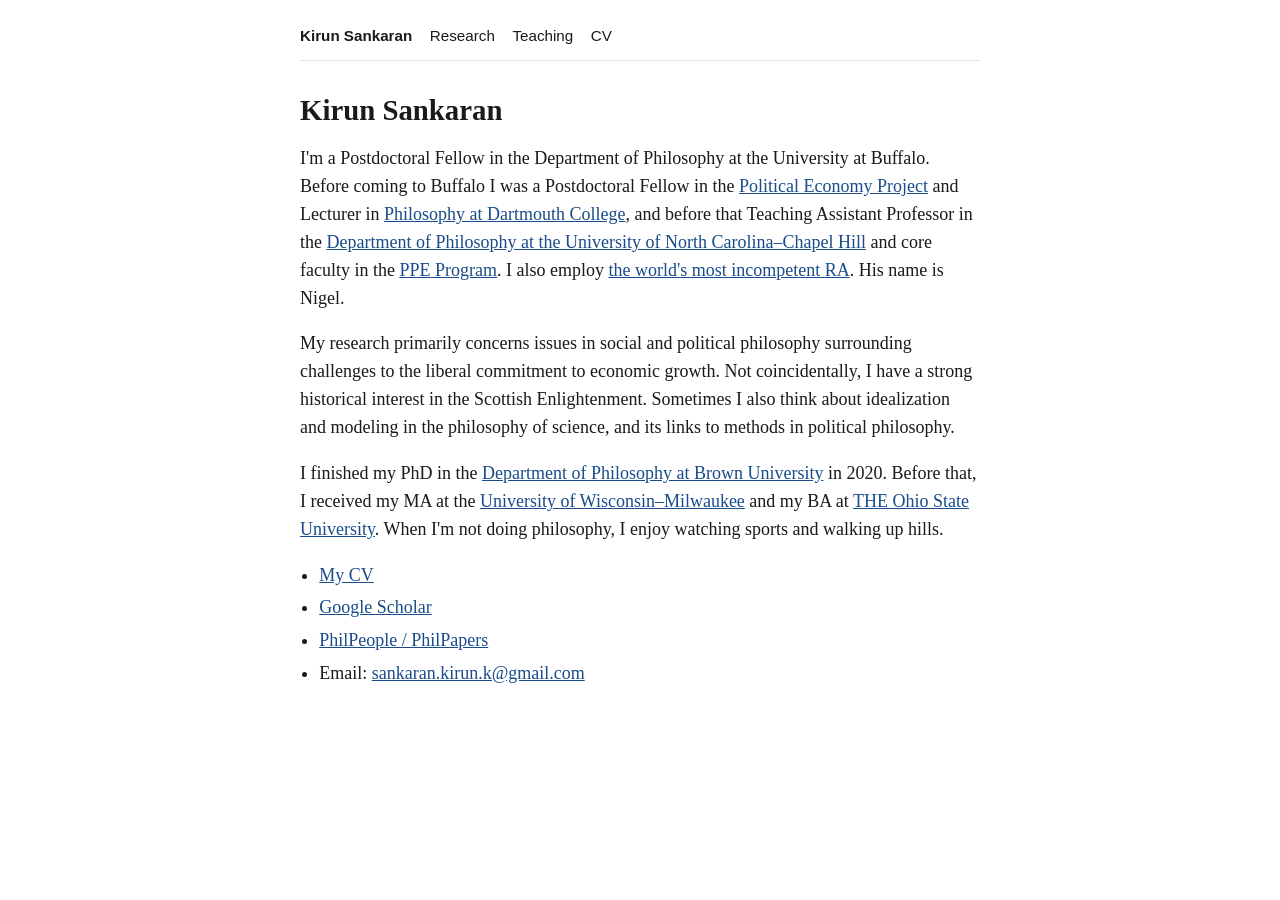
==== index.html @ c6d074b0 "Publish site 2026-08-14 21:10" ====
<!DOCTYPE html>
<html xmlns="http://www.w3.org/1999/xhtml">
<head>
  <meta charset="utf-8" />
  <meta name="generator" content="pandoc 3.10" />
  <meta name="viewport" content="width=device-width, initial-scale=1.0, user-scalable=yes" />
  <title>Kirun Sankaran</title>
  <style>
    /* Default styles provided by pandoc.
    ** See https://pandoc.org/MANUAL.html#variables-for-html for config info.
    */
    span.smallcaps{font-variant: small-caps;}
    div.columns{display: flex; gap: 1.5em;}
    div.column{flex: auto;}
    @media screen {
    div.columns{gap: min(4vw, 1.5em);}
    div.column{overflow-x: auto;}
    }
    div.hanging-indent{margin-left: 1.5em; text-indent: -1.5em;}
    /* The extra [class] is a hack that increases specificity enough to
       override a similar rule in reveal.js */
    ul.task-list[class]{list-style: none;}
    ul.task-list li input[type="checkbox"] {
      font-size: inherit;
      width: 0.8em;
      margin: 0 0.8em 0.2em -1.6em;
      vertical-align: middle;
    }
    .display.math{display: block; text-align: center; margin: 0.5rem auto;}
  </style>
  <link rel="stylesheet" href="style.css" />
</head>
<body>
<nav class="site"><a class="home" href="/">Kirun Sankaran</a><a href="/research.html">Research</a><a href="/teaching.html">Teaching</a><a href="/cv.html">CV</a></nav>
<h1 id="kirun-sankaran">Kirun Sankaran</h1>
<p>I'm a Postdoctoral Fellow in the Department of Philosophy at the
University at Buffalo. Before coming to Buffalo I was a Postdoctoral
Fellow in the <a href="https://pep.dartmouth.edu/">Political Economy
Project</a> and Lecturer in <a
href="https://philosophy.dartmouth.edu/">Philosophy at Dartmouth
College</a>, and before that Teaching Assistant Professor in the <a
href="https://philosophy.unc.edu/">Department of Philosophy at the
University of North Carolina–Chapel Hill</a> and core faculty in the <a
href="https://ppe.unc.edu/">PPE Program</a>. I also employ <a
href="https://photos.app.goo.gl/fe5oH1BHB2Kg4n399">the world's most
incompetent RA</a>. His name is Nigel.</p>
<p>My research primarily concerns issues in social and political
philosophy surrounding challenges to the liberal commitment to economic
growth. Not coincidentally, I have a strong historical interest in the
Scottish Enlightenment. Sometimes I also think about idealization and
modeling in the philosophy of science, and its links to methods in
political philosophy.</p>
<p>I finished my PhD in the <a
href="https://www.brown.edu/academics/philosophy/">Department of
Philosophy at Brown University</a> in 2020. Before that, I received my
MA at the <a href="https://uwm.edu/philosophy/">University of
Wisconsin–Milwaukee</a> and my BA at <a
href="https://philosophy.osu.edu/">THE Ohio State University</a>. When
I'm not doing philosophy, I enjoy watching sports and walking up
hills.</p>
<ul>
<li><a href="cv.html">My CV</a></li>
<li><a
href="https://scholar.google.com/citations?user=JMRtvusAAAAJ&amp;hl=en&amp;oi=ao">Google
Scholar</a></li>
<li><a
href="https://philpeople.org/profiles/kirun-sankaran-1">PhilPeople /
PhilPapers</a></li>
<li>Email: <a
href="mailto:sankaran.kirun.k@gmail.com">sankaran.kirun.k@gmail.com</a></li>
</ul>
</body>
</html>
---- style.css ----
:root { --ink:#1a1a1a; --muted:#666; --link:#1a4c8b; --rule:#e2e2e2; }
* { box-sizing: border-box; }
body {
  font-family: Georgia, 'Iowan Old Style', 'Palatino Linotype', serif;
  color: var(--ink); line-height: 1.55; font-size: 18px;
  max-width: 720px; margin: 0 auto; padding: 1.5rem 1.25rem 4rem;
  -webkit-text-size-adjust: 100%;
}
nav.site {
  display: flex; flex-wrap: wrap; gap: 1.1rem;
  padding-bottom: .75rem; margin-bottom: 2rem;
  border-bottom: 1px solid var(--rule);
  font-family: -apple-system, Helvetica, Arial, sans-serif; font-size: .95rem;
}
nav.site a { color: var(--ink); text-decoration: none; }
nav.site a:hover { color: var(--link); text-decoration: underline; }
nav.site .home { font-weight: 700; }
a { color: var(--link); }
h1 { font-size: 1.8rem; line-height: 1.2; margin: .2rem 0 1rem; }
h2 { font-size: 1.3rem; margin-top: 2.2rem; border-bottom: 1px solid var(--rule); padding-bottom: .25rem; }
h3 { font-size: 1.08rem; color: var(--muted); margin-top: 1.6rem; }
details { margin: .5rem 0 1rem; }
summary { cursor: pointer; }
summary strong { font-weight: 700; }
details > *:not(summary) { margin-left: 1.1rem; color: #333; }
em { color: var(--muted); }
ul { padding-left: 1.2rem; }
li { margin: .3rem 0; }
hr { border: none; border-top: 1px solid var(--rule); margin: 2rem 0; }
@media (max-width: 480px) { body { font-size: 17px; } }
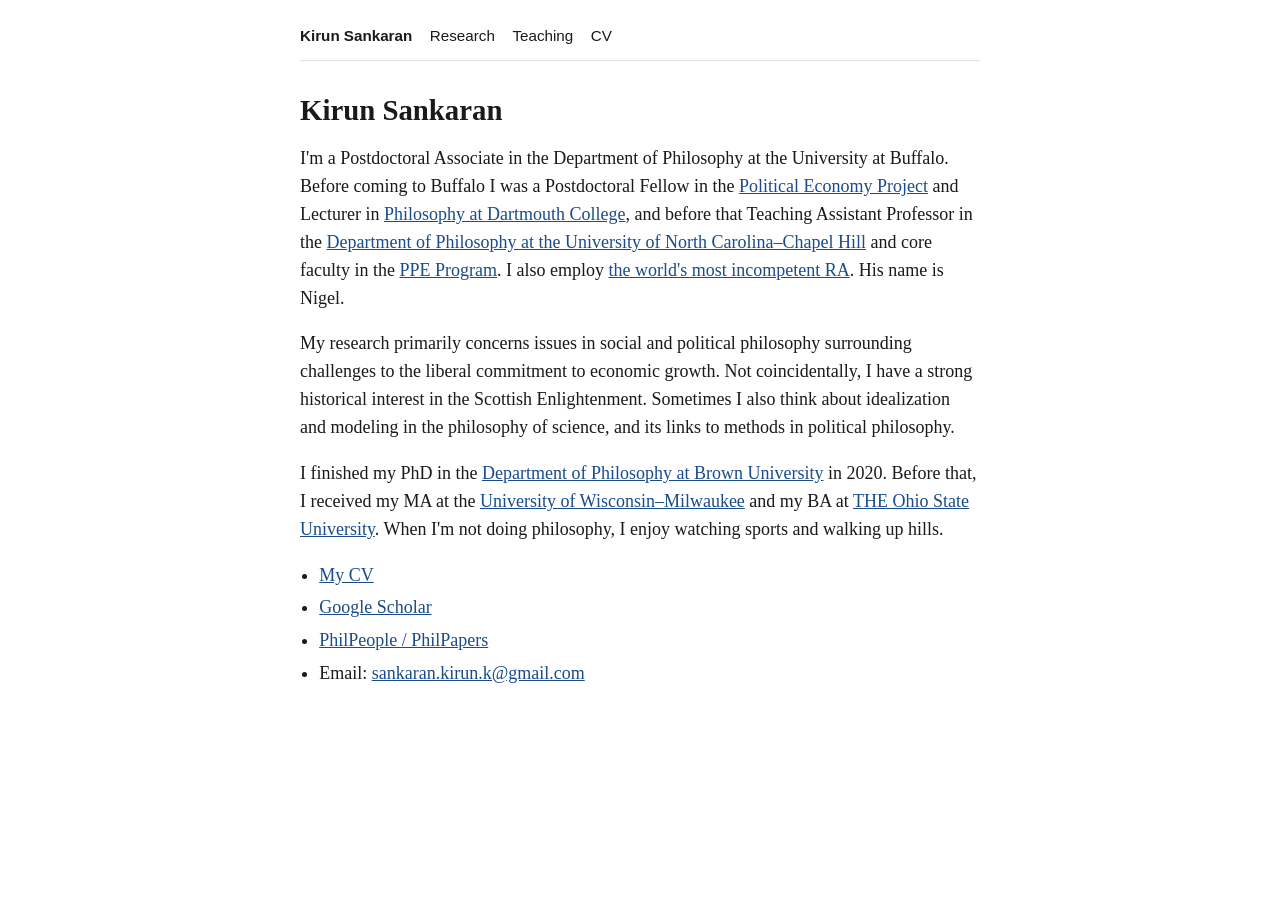
==== commit 6dba4d29: "Publish site 2026-10-04 16:32" ====
--- a/index.html
+++ b/index.html
@@ -33,7 +33,7 @@
 <body>
 <nav class="site"><a class="home" href="/">Kirun Sankaran</a><a href="/research.html">Research</a><a href="/teaching.html">Teaching</a><a href="/cv.html">CV</a></nav>
 <h1 id="kirun-sankaran">Kirun Sankaran</h1>
-<p>I'm a Postdoctoral Fellow in the Department of Philosophy at the
+<p>I'm a Postdoctoral Associate in the Department of Philosophy at the
 University at Buffalo. Before coming to Buffalo I was a Postdoctoral
 Fellow in the <a href="https://pep.dartmouth.edu/">Political Economy
 Project</a> and Lecturer in <a
@@ -59,7 +59,7 @@
 I'm not doing philosophy, I enjoy watching sports and walking up
 hills.</p>
 <ul>
-<li><a href="cv.html">My CV</a></li>
+<li><a href="cv.pdf">My CV</a></li>
 <li><a
 href="https://scholar.google.com/citations?user=JMRtvusAAAAJ&amp;hl=en&amp;oi=ao">Google
 Scholar</a></li>
